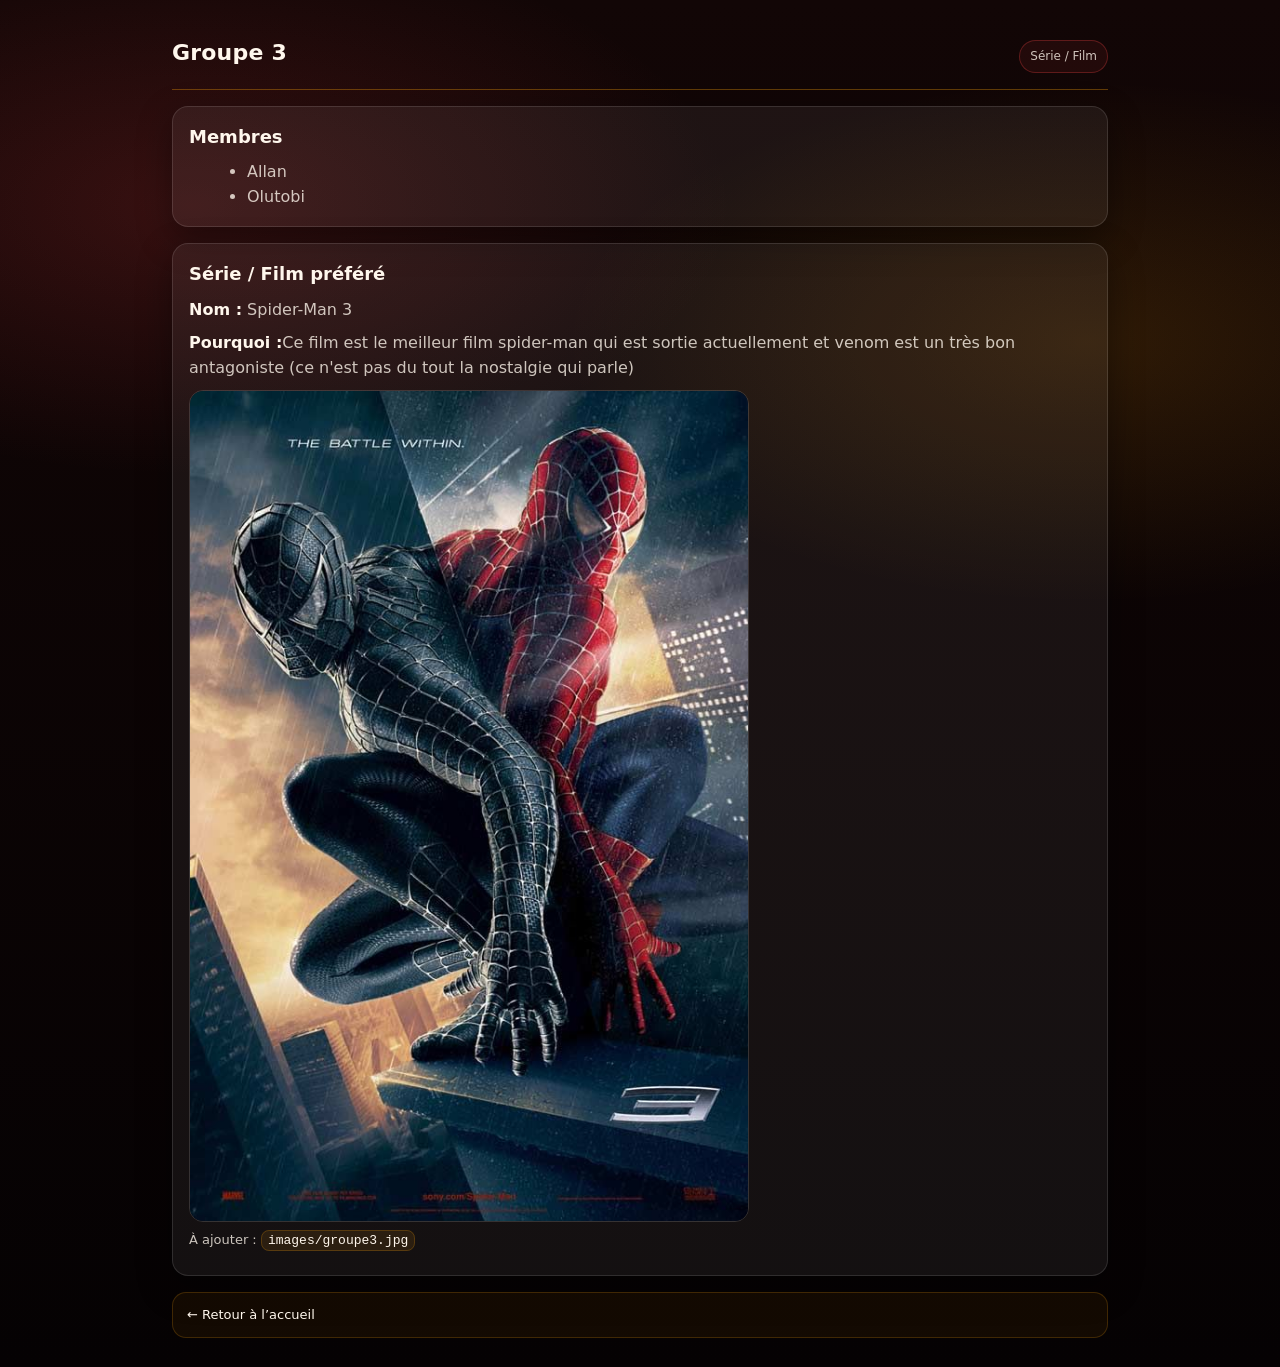
==== pages/page3.html @ 274be35a "groupe3" ====
<!doctype html>
<html lang="fr">
<head>
  <meta charset="utf-8" />
  <meta name="viewport" content="width=device-width, initial-scale=1" />
  <title>Groupe 3 — Série / Film</title>
  <link rel="stylesheet" href="../styles/style.css">
</head>
<body>
  <div class="container">
    <div class="topbar">
      <h1>Groupe 3</h1>
      <span class="badge">Série / Film</span>
    </div>

    <div class="card">
      <h2>Membres</h2>
      <ul>
        <li>Allan</li>
        <li>Olutobi</li>
      </ul>
    </div>

    <div class="card">
      <h2>Série / Film préféré</h2>
      <p><strong>Nom :</strong> Spider-Man 3 </p>
      <p><strong>Pourquoi :</strong>Ce film est le meilleur film spider-man qui est sortie actuellement et venom est un très bon antagoniste (ce n'est pas du tout la nostalgie qui parle)</p>

      <div class="media">
        <img class="cover" src="../images/groupe3.jpg" alt="Image de la série/du film du groupe 3">
        <p class="small">À ajouter : <code>images/groupe3.jpg</code></p>
      </div>
    </div>

    <p class="footer"><a class="link" href="../index.html">← Retour à l’accueil</a></p>
  </div>
</body>
</html>
---- styles/style.css ----
/* Atelier Git - Projet 3 (Série / Film) : thème cinéma rouge / or */

:root{
  --bg1:#120606;              /* bordeaux très sombre */
  --bg2:#050203;              /* noir profond */
  --card:rgba(255,255,255,.06);
  --border:rgba(255,255,255,.12);
  --text:#fff7ed;             /* ivoire */
  --muted:rgba(255,247,237,.78);
  --accent:#f59e0b;           /* or */
  --accent2:#ef4444;          /* rouge */
}

*{ box-sizing:border-box; }

body{
  margin:0;
  font-family:system-ui,-apple-system,Segoe UI,Roboto,Arial,sans-serif;
  color:var(--text);
  background:
    radial-gradient(900px 450px at 15% 15%, rgba(239,68,68,.18), transparent 60%),
    radial-gradient(900px 450px at 85% 25%, rgba(245,158,11,.14), transparent 58%),
    linear-gradient(180deg, var(--bg1), var(--bg2));
  line-height:1.55;
}

.container{
  max-width:980px;
  margin:0 auto;
  padding:22px;
}

.topbar{
  display:flex;
  align-items:baseline;
  justify-content:space-between;
  gap:16px;
  padding:14px 0 16px;
  border-bottom:1px solid rgba(245,158,11,.35);
}

.topbar h1{
  margin:0;
  font-size:22px;
  letter-spacing:.2px;
}

.badge{
  display:inline-block;
  padding:6px 10px;
  border-radius:999px;
  border:1px solid rgba(239,68,68,.30);
  color:var(--muted);
  font-size:12px;
  white-space:nowrap;
  background:rgba(239,68,68,.08);
}

.card{
  background:var(--card);
  border:1px solid var(--border);
  border-radius:16px;
  padding:16px;
  margin-top:16px;
  box-shadow:0 12px 34px rgba(0,0,0,.40);
}

.grid{
  display:grid;
  grid-template-columns:repeat(auto-fit,minmax(190px,1fr));
  gap:12px;
  margin-top:10px;
}

a{ color:var(--text); text-decoration:none; }

.link{
  display:block;
  padding:12px 14px;
  border-radius:14px;
  border:1px solid rgba(245,158,11,.20);
  background:rgba(245,158,11,.06);
  transition:transform .06s ease, border-color .15s ease, background .15s ease, box-shadow .15s ease;
}

.link:hover{
  transform:translateY(-1px);
  border-color:rgba(239,68,68,.55);
  background:rgba(239,68,68,.10);
  box-shadow:0 10px 24px rgba(239,68,68,.18);
}

h2{
  margin:0 0 10px 0;
  font-size:18px;
}

p{ margin:8px 0; color:var(--muted); }
strong{ color:var(--text); }
ul{ margin:8px 0 0 18px; color:var(--muted); }

code{
  padding:2px 6px;
  border-radius:8px;
  border:1px solid rgba(245,158,11,.22);
  background:rgba(245,158,11,.10);
  color:var(--text);
}

.media{ margin-top:10px; }

/* IMPORTANT : image "safe" (pas de déformation) */
.cover{
  width:100%;
  max-width:560px;
  height:auto;
  border-radius:14px;
  border:1px solid rgba(255,255,255,.14);
  display:block;
}

.small{ font-size:13px; color:var(--muted); }
.footer{ margin-top:16px; font-size:13px; color:var(--muted); }
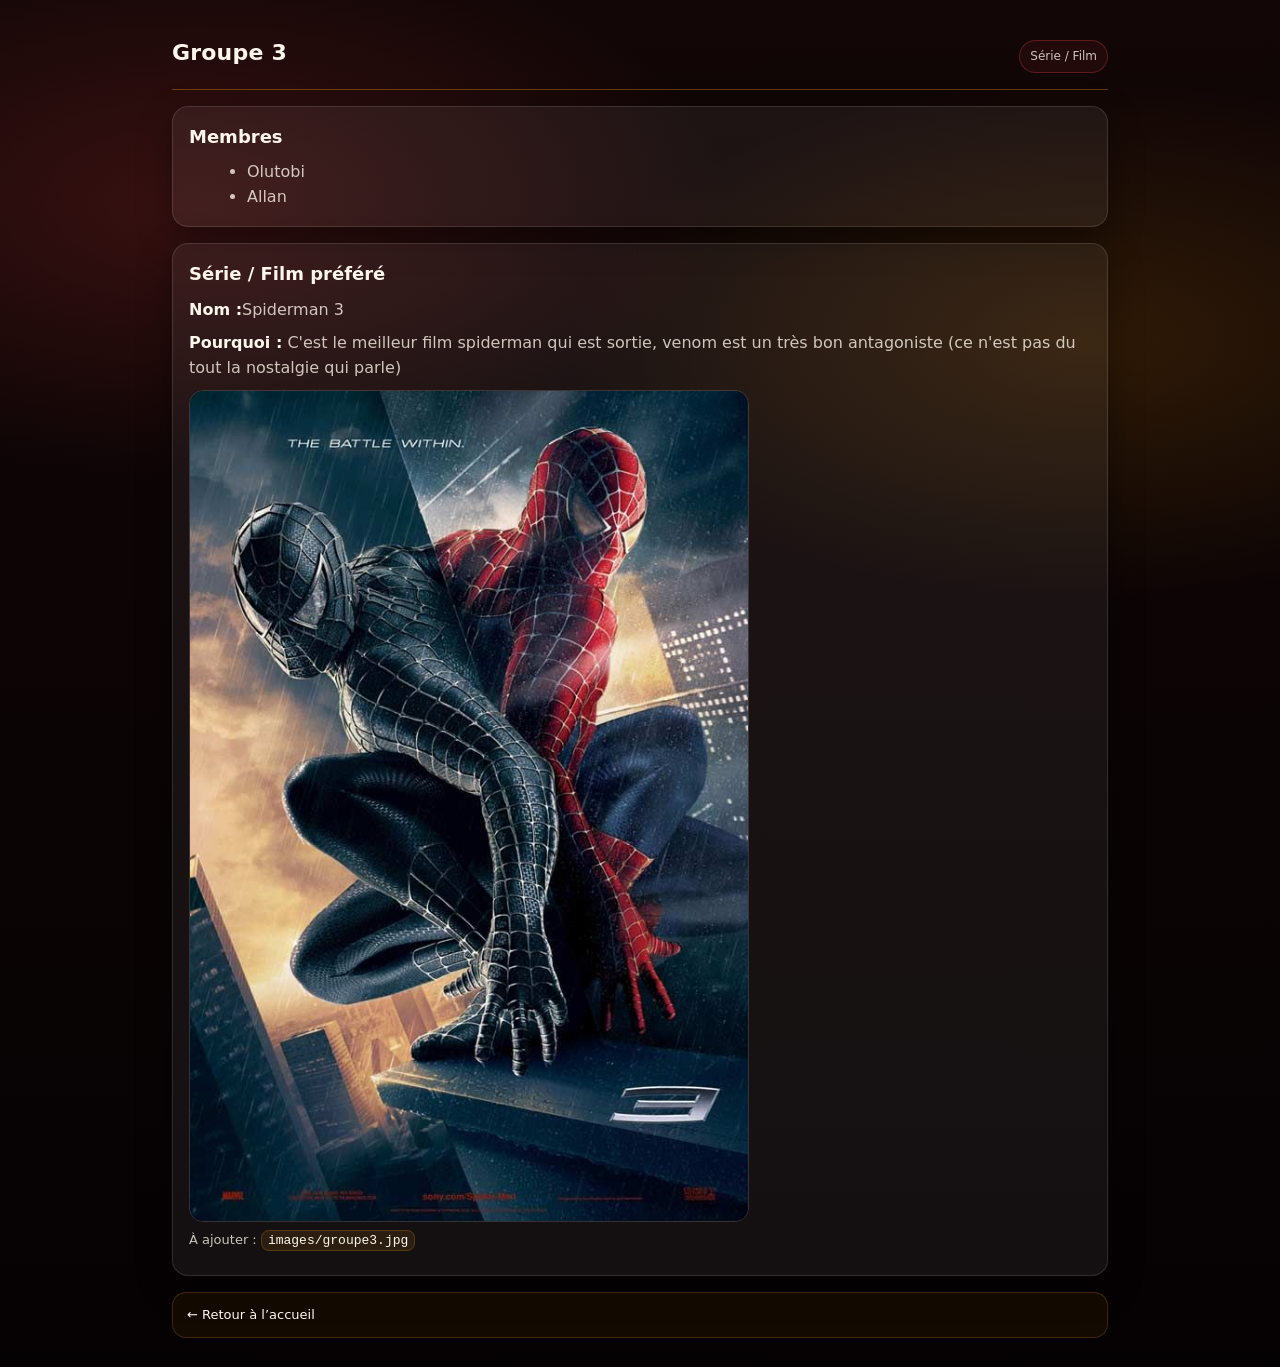
==== commit c662be60: "page3.html" ====
--- a/pages/page3.html
+++ b/pages/page3.html
@@ -1,38 +1,38 @@
-<!doctype html>
+﻿<!doctype html>
 <html lang="fr">
 <head>
-  <meta charset="utf-8" />
-  <meta name="viewport" content="width=device-width, initial-scale=1" />
-  <title>Groupe 3 — Série / Film</title>
-  <link rel="stylesheet" href="../styles/style.css">
+    <meta charset="utf-8" />
+    <meta name="viewport" content="width=device-width, initial-scale=1" />
+    <title>Groupe x — Série / Film</title>
+    <link rel="stylesheet" href="../styles/style.css">
 </head>
 <body>
-  <div class="container">
-    <div class="topbar">
-      <h1>Groupe 3</h1>
-      <span class="badge">Série / Film</span>
+    <div class="container">
+        <div class="topbar">
+            <h1>Groupe 3</h1>
+            <span class="badge">Série / Film</span>
+        </div>
+
+        <div class="card">
+            <h2>Membres</h2>
+            <ul>
+                <li>Olutobi</li>
+                <li>Allan</li>
+            </ul>
+        </div>
+
+        <div class="card">
+            <h2>Série / Film préféré</h2>
+            <p><strong>Nom :</strong>Spiderman 3</p>
+            <p><strong>Pourquoi :</strong>  C'est le meilleur film spiderman qui est sortie, venom est un très bon antagoniste (ce n'est pas du tout la nostalgie qui parle)  </p>
+
+            <div class="media">
+                <img class="cover" src="../images/groupe3.jpg" alt="Image de la série/du film du groupe 1">
+                <p class="small">À ajouter : <code>images/groupe3.jpg</code></p>
+            </div>
+        </div>
+
+        <p class="footer"><a class="link" href="../index.html">← Retour à l’accueil</a></p>
     </div>
-
-    <div class="card">
-      <h2>Membres</h2>
-      <ul>
-        <li>Allan</li>
-        <li>Olutobi</li>
-      </ul>
-    </div>
-
-    <div class="card">
-      <h2>Série / Film préféré</h2>
-      <p><strong>Nom :</strong> Spider-Man 3 </p>
-      <p><strong>Pourquoi :</strong>Ce film est le meilleur film spider-man qui est sortie actuellement et venom est un très bon antagoniste (ce n'est pas du tout la nostalgie qui parle)</p>
-
-      <div class="media">
-        <img class="cover" src="../images/groupe3.jpg" alt="Image de la série/du film du groupe 3">
-        <p class="small">À ajouter : <code>images/groupe3.jpg</code></p>
-      </div>
-    </div>
-
-    <p class="footer"><a class="link" href="../index.html">← Retour à l’accueil</a></p>
-  </div>
 </body>
-</html>+</html>
